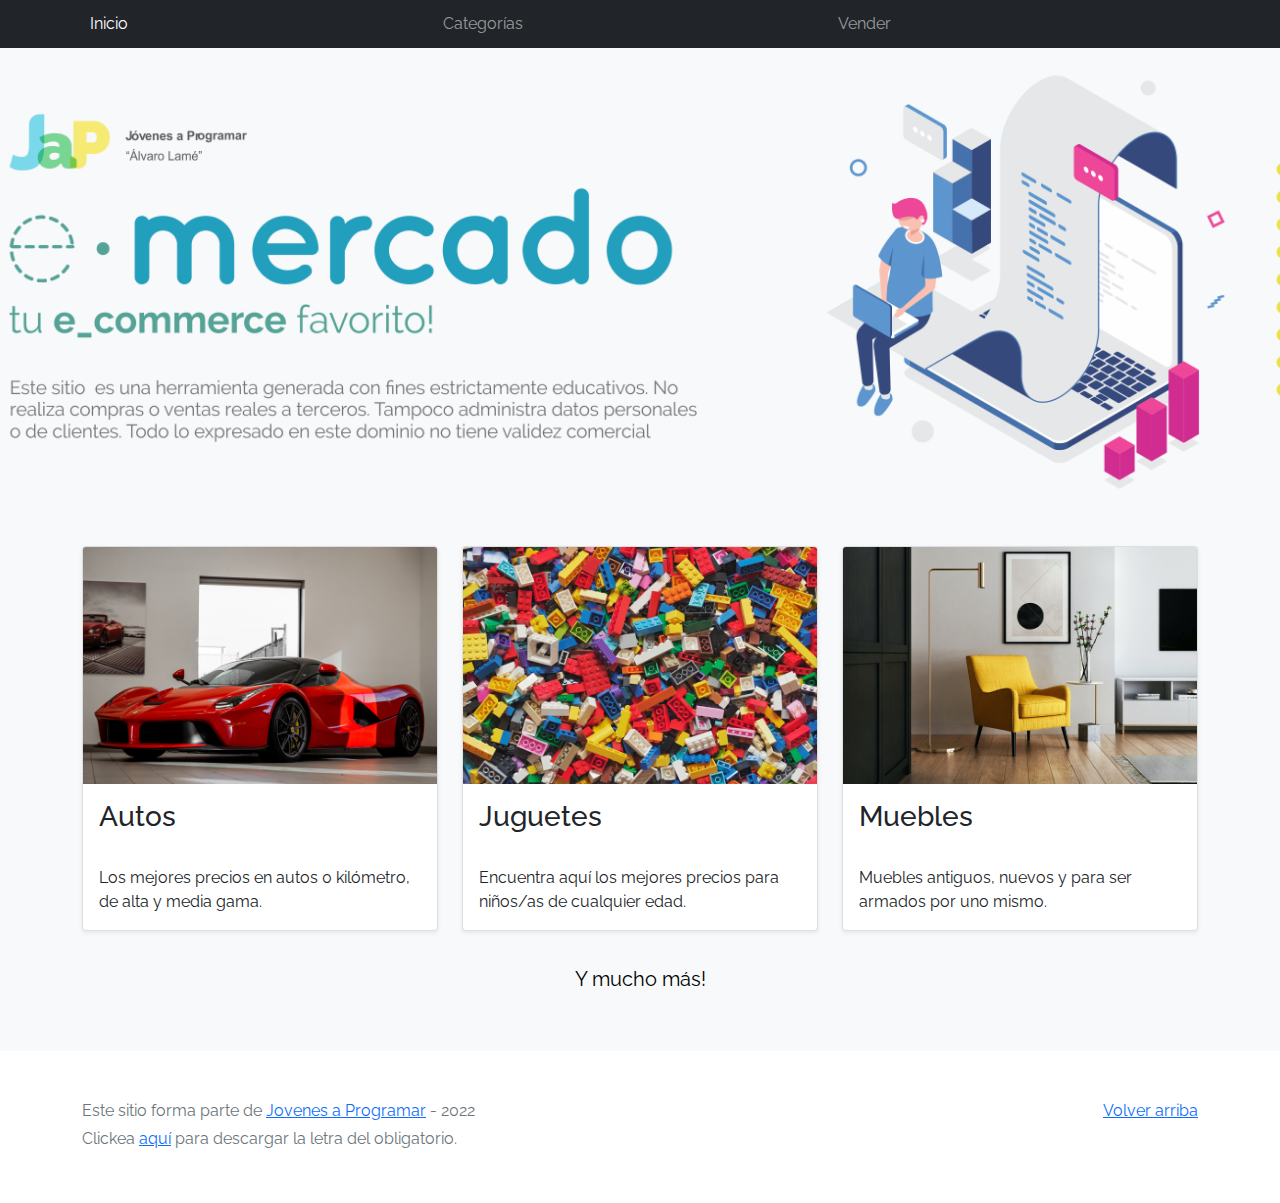
==== index.html @ cf84c2da "Agregue workspace-inicial" ====
<!DOCTYPE html>
<html lang="es">

<head>
  <meta http-equiv="Content-Type" content="text/html; charset=UTF-8">
  <meta name="viewport" content="width=device-width, initial-scale=1, shrink-to-fit=no">
  <title>eMercado - Todo lo que busques está aquí</title>

  <link href="https://fonts.googleapis.com/css?family=Raleway:300,300i,400,400i,700,700i,900,900i" rel="stylesheet">
  <link href="css/bootstrap.min.css" rel="stylesheet">
  <link href="css/styles.css" rel="stylesheet">
</head>

<body>
  <nav class="navbar navbar-expand-lg navbar-dark bg-dark p-1">
    <div class="container">
      <button class="navbar-toggler" type="button" data-bs-toggle="collapse" data-bs-target="#navbarNav"
        aria-controls="navbarNav" aria-expanded="false" aria-label="Toggle navigation">
        <span class="navbar-toggler-icon"></span>
      </button>
      <div class="collapse navbar-collapse" id="navbarNav">
        <ul class="navbar-nav w-100 justify-content-between">
          <li class="nav-item">
            <a class="nav-link active" href="index.html">Inicio</a>
          </li>
          <li class="nav-item">
            <a class="nav-link" href="categories.html">Categorías</a>
          </li>
          <li class="nav-item">
            <a class="nav-link" href="sell.html">Vender</a>
          </li>
          <li class="nav-item">
          </li>
        </ul>
      </div>
    </div>
  </nav>
  <main>
    <div class="jumbotron text-center"></div>
    <div class="album py-5 bg-light">
      <div class="container">
        <div class="row">
          <div class="col-md-4">
            <div class="card mb-4 shadow-sm custom-card cursor-active" id="autos">
              <img class="bd-placeholder-img card-img-top" src="img/cars_index.jpg"
                alt="Imgagen representativa de la categoría 'Autos'">
              <h3 class="m-3">Autos</h3>
              <div class="card-body">
                <p class="card-text">Los mejores precios en autos 0 kilómetro, de alta y media gama.</p>
              </div>
            </div>
          </div>
          <div class="col-md-4">
            <div class="card mb-4 shadow-sm custom-card cursor-active" id="juguetes">
              <img class="bd-placeholder-img card-img-top" src="img/toys_index.jpg"
                alt="Imgagen representativa de la categoría 'Juguetes'">
              <h3 class="m-3">Juguetes</h3>
              <div class="card-body">
                <p class="card-text">Encuentra aquí los mejores precios para niños/as de cualquier edad.</p>
              </div>
            </div>
          </div>
          <div class="col-md-4">
            <div class="card mb-4 shadow-sm custom-card cursor-active" id="muebles">
              <img class="bd-placeholder-img card-img-top" src="img/furniture_index.jpg"
                alt="Imgagen representativa de la categoría 'Muebles'">
              <h3 class="m-3">Muebles</h3>
              <div class="card-body">
                <p class="card-text">Muebles antiguos, nuevos y para ser armados por uno mismo.</p>
              </div>
            </div>
          </div>
        </div>
        <div class="row">
          <a class="btn btn-light btn-lg btn-block" href="categories.html">Y mucho más!</a>
        </div>
      </div>
    </div>
  </main>
  <footer class="text-muted">
    <div class="container">
      <p class="float-end">
        <a href="#">Volver arriba</a>
      </p>
      <p>Este sitio forma parte de <a href="https://jovenesaprogramar.edu.uy/" target="_blank">Jovenes a Programar</a> -
        2022</p>
      <p>Clickea <a target="_blank" href="Letra.pdf">aquí</a> para descargar la letra del obligatorio.</p>
    </div>
  </footer>
  <script src="js/bootstrap.bundle.min.js"></script>
  <script src="js/index.js"></script>
  <script src="js/init.js"></script>
</body>

</html>
---- css/styles.css ----
.jumbotron,
.card-body,
.container,
.site-header {
  font-family: 'Raleway', serif !important;
}

.jumbotron .display-4 {
  font-weight: bold;
}

nav a {
  text-decoration: none;
}

.bd-placeholder-img {
  font-size: 1.125rem;
  text-anchor: middle;
  -webkit-user-select: none;
  -moz-user-select: none;
  -ms-user-select: none;
  user-select: none;
}

@media (min-width: 768px) {
  .bd-placeholder-img-lg {
    font-size: 3.5rem;
  }
}

.jumbotron {
  height: 50vh;
  padding: 5em inherit;
  margin-bottom: 0;
  background-color: #53C0FB;
  background: url('../img/cover_back.png');
  background-size: cover;
  background-position: center;
  background-repeat: no-repeat;
  color: black;
  font-weight: bold;
}

@media (min-width: 768px) {
  .jumbotron {
    padding-top: 6rem;
    padding-bottom: 6rem;
  }
}

.jumbotron p:last-child {
  margin-bottom: 0;
}

.jumbotron-heading {
  font-weight: 300;
}

.jumbotron .container {
  max-width: 40rem;
  background-color: rgba(255, 255, 255, 0.5);
  border-radius: 10px;
  text-shadow: 1px 1px 2px grey;
}

.jumbotron .lead {
  font-size: 38px;
}

footer {
  padding-top: 3rem;
  padding-bottom: 3rem;
}

footer p {
  margin-bottom: .25rem;
}

.site-header a {
  color: white;
  transition: ease-in-out color .15s;
}

.site-header .dropdown-menu a {
  color: black;
}

.dropzone {
  border: 2px dashed #0087F7;
  border-radius: 5px;
  background: white;
}

.img-fit {
  max-height: 100%;
}

.alert {
  position: fixed;
  top: 80px;
  width: 50%;
  left: 50%;
  transform: translate(-50%, 0);
}

.lds-ring {
  display: inline-block;
  position: relative;
  width: 64px;
  height: 64px;
  top: 50%;
  left: 50%;
}

.cursor-active {
  cursor: pointer;
}

.left {
  float: left;
  padding: 4px;
  background-color: rgba(255, 255, 255, 0.5);
}

.lds-ring div {
  box-sizing: border-box;
  display: block;
  position: absolute;
  width: 51px;
  height: 51px;
  margin: 6px;
  border: 6px solid #fff;
  border-radius: 50%;
  animation: lds-ring 1.2s cubic-bezier(0.5, 0, 0.5, 1) infinite;
  border-color: #fff transparent transparent transparent;
}

.lds-ring div:nth-child(1) {
  animation-delay: -0.45s;
}

.lds-ring div:nth-child(2) {
  animation-delay: -0.3s;
}

.lds-ring div:nth-child(3) {
  animation-delay: -0.15s;
}

@keyframes lds-ring {
  0% {
    transform: rotate(0deg);
  }

  100% {
    transform: rotate(360deg);
  }
}

.signin {
  width: 100%;
  max-width: 330px;
  padding: 15px;
  margin: auto;
}

#spinner-wrapper {
  position: fixed;
  background-color: rgba(0, 0, 0, 0.5);
  width: 100%;
  height: 100%;
  top: 0;
  left: 0;
  z-index: 1021;
  display: none;
}

main {
  min-height: calc(100vh - 210px);
}

a.custom-card,
a.custom-card:hover {
  color: inherit;
  text-decoration: inherit;
}

.checked {
  color: orange;
}
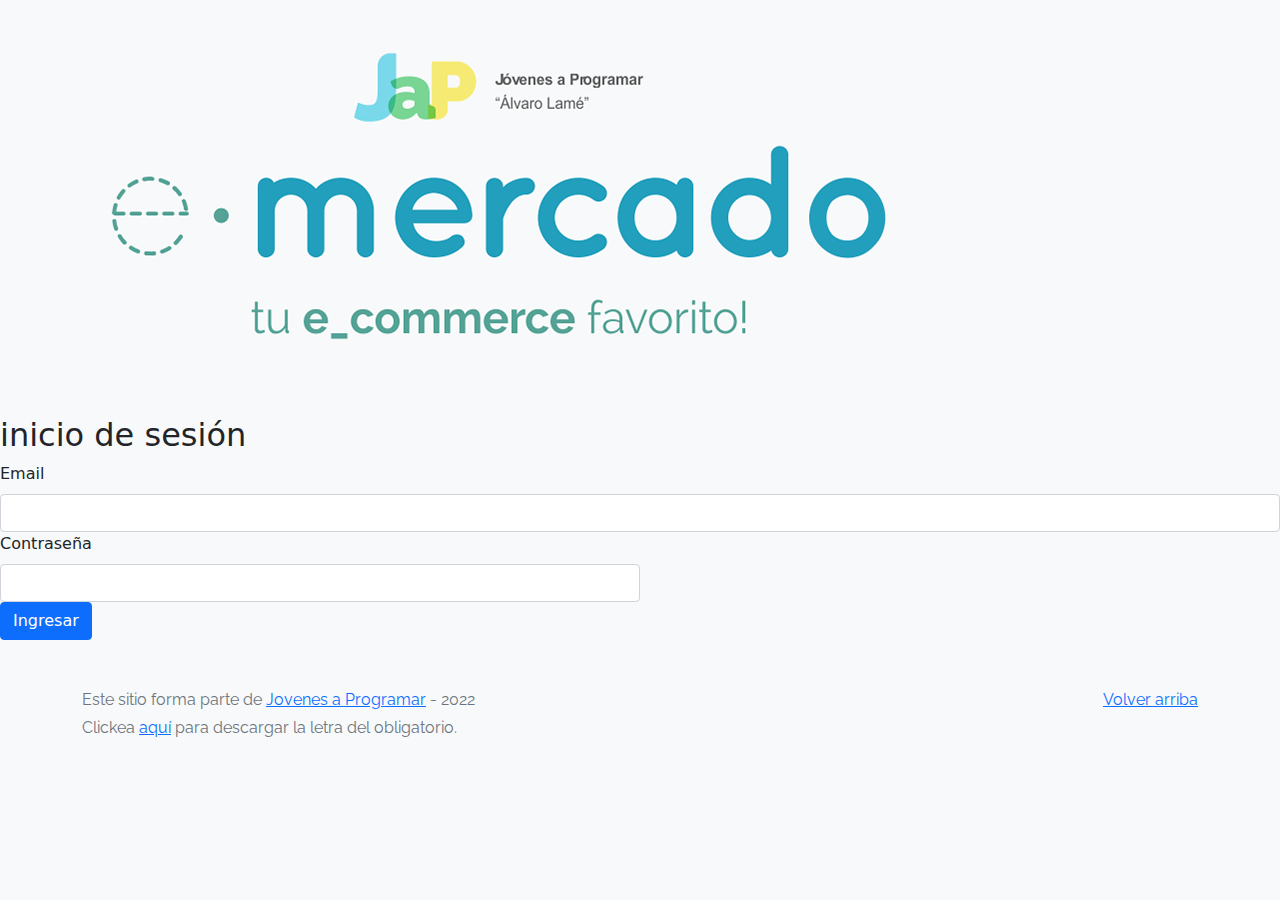
==== commit ed7afd5b: "Agrego login" ====
--- a/index.html
+++ b/index.html
@@ -5,78 +5,46 @@
   <meta http-equiv="Content-Type" content="text/html; charset=UTF-8">
   <meta name="viewport" content="width=device-width, initial-scale=1, shrink-to-fit=no">
   <title>eMercado - Todo lo que busques está aquí</title>
-
+  
   <link href="https://fonts.googleapis.com/css?family=Raleway:300,300i,400,400i,700,700i,900,900i" rel="stylesheet">
   <link href="css/bootstrap.min.css" rel="stylesheet">
   <link href="css/styles.css" rel="stylesheet">
+  <style>
+    body {
+      background-color: rgb(248, 249, 250);
+    }
+  </style>
 </head>
 
 <body>
-  <nav class="navbar navbar-expand-lg navbar-dark bg-dark p-1">
+<!-- agregado 15 08 -->
+
+  <!-- <main class="mt-5">
     <div class="container">
-      <button class="navbar-toggler" type="button" data-bs-toggle="collapse" data-bs-target="#navbarNav"
-        aria-controls="navbarNav" aria-expanded="false" aria-label="Toggle navigation">
-        <span class="navbar-toggler-icon"></span>
-      </button>
-      <div class="collapse navbar-collapse" id="navbarNav">
-        <ul class="navbar-nav w-100 justify-content-between">
-          <li class="nav-item">
-            <a class="nav-link active" href="index.html">Inicio</a>
-          </li>
-          <li class="nav-item">
-            <a class="nav-link" href="categories.html">Categorías</a>
-          </li>
-          <li class="nav-item">
-            <a class="nav-link" href="sell.html">Vender</a>
-          </li>
-          <li class="nav-item">
-          </li>
-        </ul>
-      </div>
+     
     </div>
-  </nav>
-  <main>
-    <div class="jumbotron text-center"></div>
-    <div class="album py-5 bg-light">
-      <div class="container">
-        <div class="row">
-          <div class="col-md-4">
-            <div class="card mb-4 shadow-sm custom-card cursor-active" id="autos">
-              <img class="bd-placeholder-img card-img-top" src="img/cars_index.jpg"
-                alt="Imgagen representativa de la categoría 'Autos'">
-              <h3 class="m-3">Autos</h3>
-              <div class="card-body">
-                <p class="card-text">Los mejores precios en autos 0 kilómetro, de alta y media gama.</p>
-              </div>
-            </div>
-          </div>
-          <div class="col-md-4">
-            <div class="card mb-4 shadow-sm custom-card cursor-active" id="juguetes">
-              <img class="bd-placeholder-img card-img-top" src="img/toys_index.jpg"
-                alt="Imgagen representativa de la categoría 'Juguetes'">
-              <h3 class="m-3">Juguetes</h3>
-              <div class="card-body">
-                <p class="card-text">Encuentra aquí los mejores precios para niños/as de cualquier edad.</p>
-              </div>
-            </div>
-          </div>
-          <div class="col-md-4">
-            <div class="card mb-4 shadow-sm custom-card cursor-active" id="muebles">
-              <img class="bd-placeholder-img card-img-top" src="img/furniture_index.jpg"
-                alt="Imgagen representativa de la categoría 'Muebles'">
-              <h3 class="m-3">Muebles</h3>
-              <div class="card-body">
-                <p class="card-text">Muebles antiguos, nuevos y para ser armados por uno mismo.</p>
-              </div>
-            </div>
-          </div>
-        </div>
-        <div class="row">
-          <a class="btn btn-light btn-lg btn-block" href="categories.html">Y mucho más!</a>
-        </div>
-      </div>
-    </div>
-  </main>
+  </main> -->
+
+  <!-- Empiezo con mi login -->
+<img src="img/login.png" alt="login">
+  <h2>inicio de sesión</h2>
+
+  <!-- Email  -->
+  <div class="col-12">
+    <label for="email" class="form-label">Email</label>
+    <input type="email" class="form-control" id="email">
+  </div>
+  <!-- contraseña  -->
+  <div class="col-sm-6">
+    <label for="password" class="form-label">Contraseña</label>
+    <input type="password" class="form-control" id="password">
+  </div>
+
+  <!-- boton -->
+  <button class="btn btn-primary" type="button" id="logBtn">Ingresar</button>
+<!-- agregado 15 08 -->
+
+<!-- termina mi codigo  -->
   <footer class="text-muted">
     <div class="container">
       <p class="float-end">
@@ -87,9 +55,7 @@
       <p>Clickea <a target="_blank" href="Letra.pdf">aquí</a> para descargar la letra del obligatorio.</p>
     </div>
   </footer>
-  <script src="js/bootstrap.bundle.min.js"></script>
-  <script src="js/index.js"></script>
-  <script src="js/init.js"></script>
+  <script src="js/login.js"></script>
 </body>
 
 </html>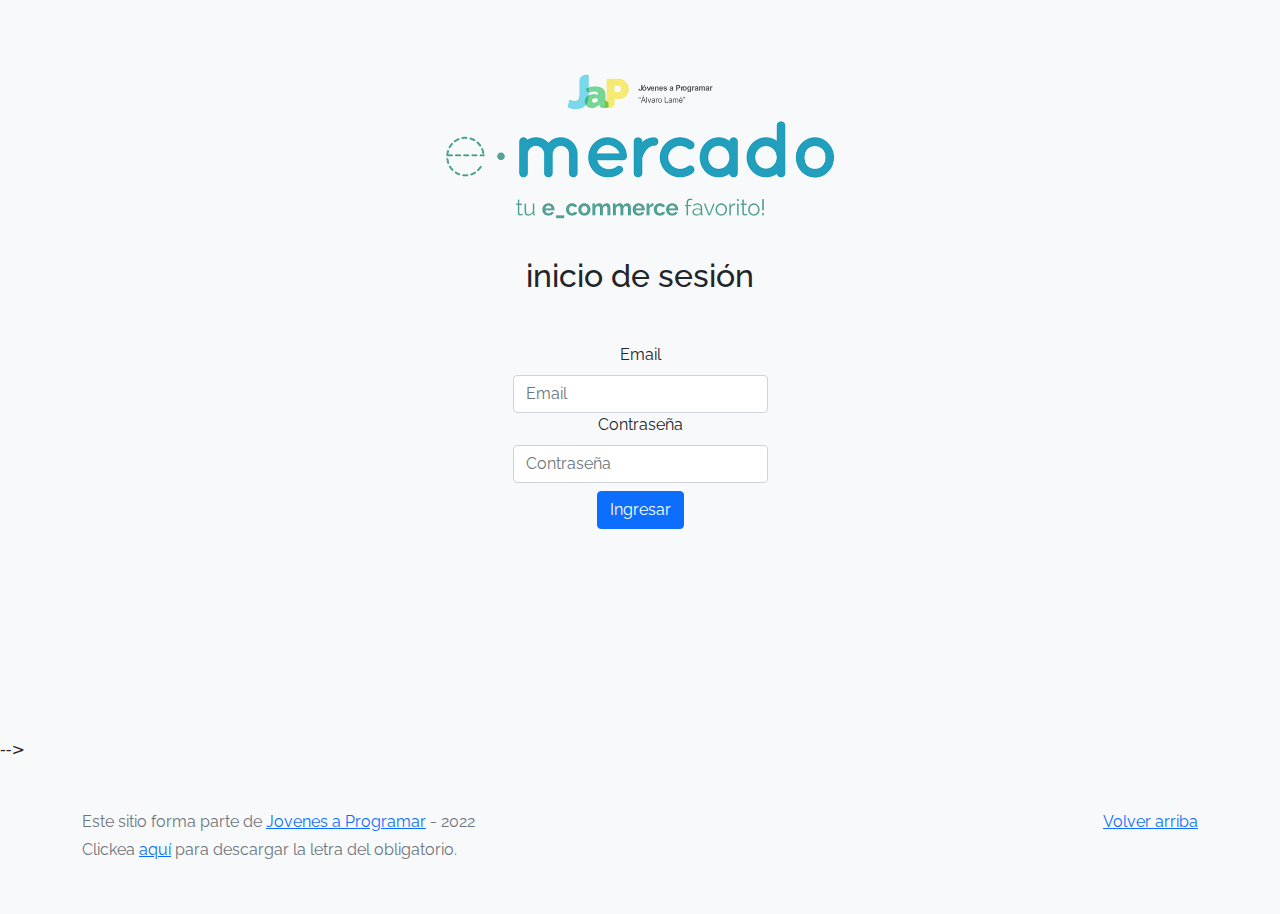
==== commit 1ae19874: "cambios en css/bootstrap" ====
--- a/index.html
+++ b/index.html
@@ -17,34 +17,33 @@
 </head>
 
 <body>
-<!-- agregado 15 08 -->
 
-  <!-- <main class="mt-5">
-    <div class="container">
-     
+<main class="mt-5">
+  <div class="container text-center">
+       <!-- Empiezo con mi login -->
+    <div class="mt-5">
+      <img src="img/login.png" alt="login" width="500px">
     </div>
+    <h2>inicio de sesión</h2>
+
+    <!-- Email  -->
+    <div class="container w-25 mt-5" >
+      <label for="email" class="form-label">Email</label>
+      <input type="email" placeholder="Email" class="form-control" id="email">
+   
+      <!-- contraseña  -->
+      <label for="password" class="form-label">Contraseña</label>
+      <input type="password" placeholder="Contraseña" class="form-control" id="password">
+     <!-- boton -->
+     <button type="button" class="mt-2 btn btn-primary" data-bs-toggle="button" id="logBtn">Ingresar</button>
+
+    </div>
+    </div>
+     <!-- termina mi login  -->
+
   </main> -->
 
-  <!-- Empiezo con mi login -->
-<img src="img/login.png" alt="login">
-  <h2>inicio de sesión</h2>
 
-  <!-- Email  -->
-  <div class="col-12">
-    <label for="email" class="form-label">Email</label>
-    <input type="email" class="form-control" id="email">
-  </div>
-  <!-- contraseña  -->
-  <div class="col-sm-6">
-    <label for="password" class="form-label">Contraseña</label>
-    <input type="password" class="form-control" id="password">
-  </div>
-
-  <!-- boton -->
-  <button class="btn btn-primary" type="button" id="logBtn">Ingresar</button>
-<!-- agregado 15 08 -->
-
-<!-- termina mi codigo  -->
   <footer class="text-muted">
     <div class="container">
       <p class="float-end">
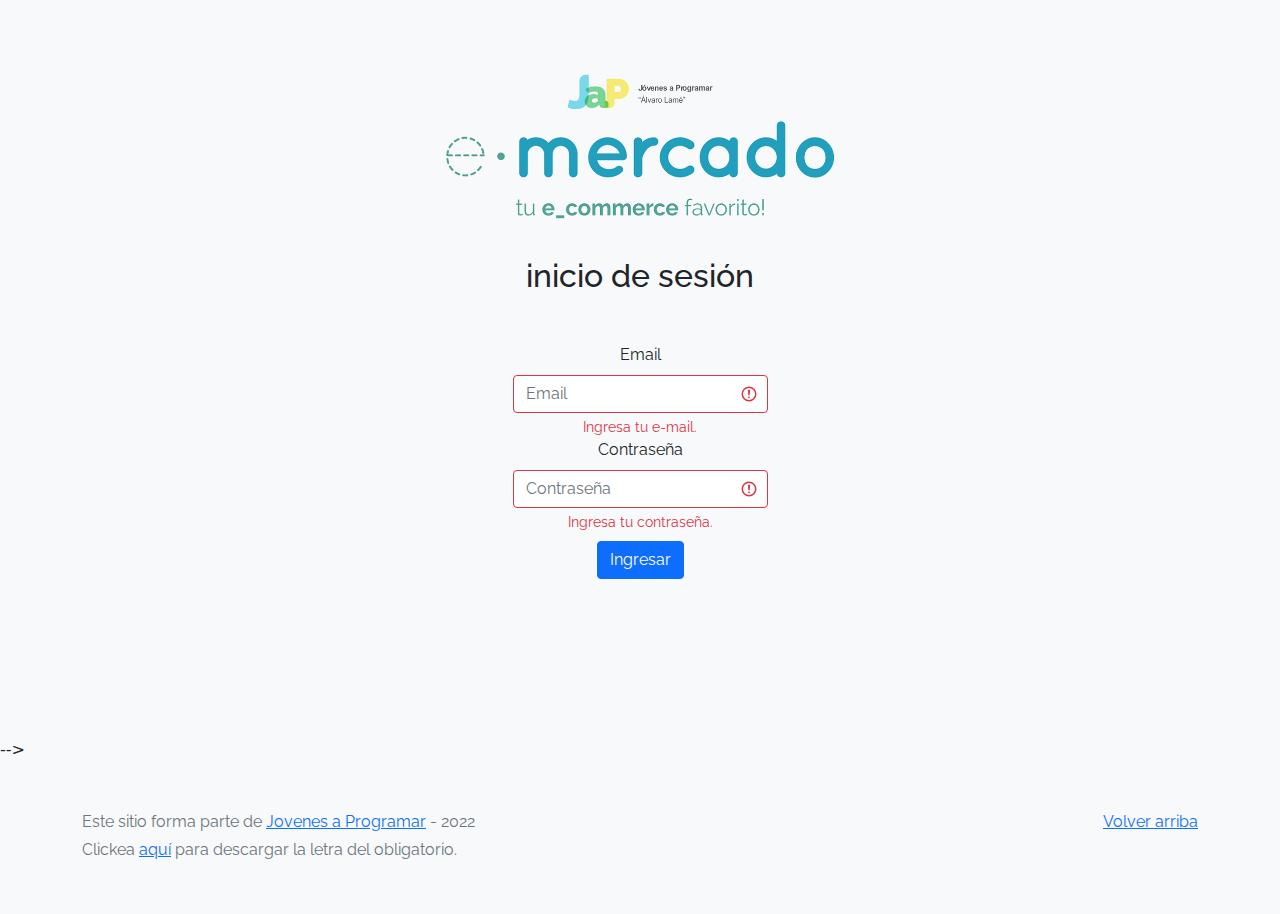
==== commit bdeb8a44: "Agrego validación con boostrap" ====
--- a/index.html
+++ b/index.html
@@ -5,7 +5,7 @@
   <meta http-equiv="Content-Type" content="text/html; charset=UTF-8">
   <meta name="viewport" content="width=device-width, initial-scale=1, shrink-to-fit=no">
   <title>eMercado - Todo lo que busques está aquí</title>
-  
+
   <link href="https://fonts.googleapis.com/css?family=Raleway:300,300i,400,400i,700,700i,900,900i" rel="stylesheet">
   <link href="css/bootstrap.min.css" rel="stylesheet">
   <link href="css/styles.css" rel="stylesheet">
@@ -18,28 +18,38 @@
 
 <body>
 
-<main class="mt-5">
-  <div class="container text-center">
-       <!-- Empiezo con mi login -->
-    <div class="mt-5">
-      <img src="img/login.png" alt="login" width="500px">
+  <main class="mt-5">
+    <div class="container text-center">
+      <!-- Empiezo con mi login -->
+      <div class="mt-5">
+        <img src="img/login.png" alt="login" width="500px">
+      </div>
+      <h2>inicio de sesión</h2>
+
+      <!-- Email  -->
+      <div class="container w-25 mt-5">
+        <div class="was-validated">
+          <label for="email" class="form-label">Email</label>
+          <input type="email" placeholder="Email" class="form-control" id="email" required> <!-- required para que funcione el was-validated  -->
+          <div class="invalid-feedback">
+            Ingresa tu e-mail.
+          </div>
+        </div>
+        <!-- contraseña  -->
+        <div class="was-validated">
+          <label for="password" class="form-label">Contraseña</label>
+          <input type="password" placeholder="Contraseña" class="form-control" id="password" required>
+          <div class="invalid-feedback">
+            Ingresa tu contraseña.
+          </div>
+        </div>
+
+        <!-- boton -->
+        <button type="button" class="mt-2 btn btn-primary" data-bs-toggle="button" id="logBtn">Ingresar</button>
+
+      </div>
     </div>
-    <h2>inicio de sesión</h2>
-
-    <!-- Email  -->
-    <div class="container w-25 mt-5" >
-      <label for="email" class="form-label">Email</label>
-      <input type="email" placeholder="Email" class="form-control" id="email">
-   
-      <!-- contraseña  -->
-      <label for="password" class="form-label">Contraseña</label>
-      <input type="password" placeholder="Contraseña" class="form-control" id="password">
-     <!-- boton -->
-     <button type="button" class="mt-2 btn btn-primary" data-bs-toggle="button" id="logBtn">Ingresar</button>
-
-    </div>
-    </div>
-     <!-- termina mi login  -->
+    <!-- termina mi login  -->
 
   </main> -->
 
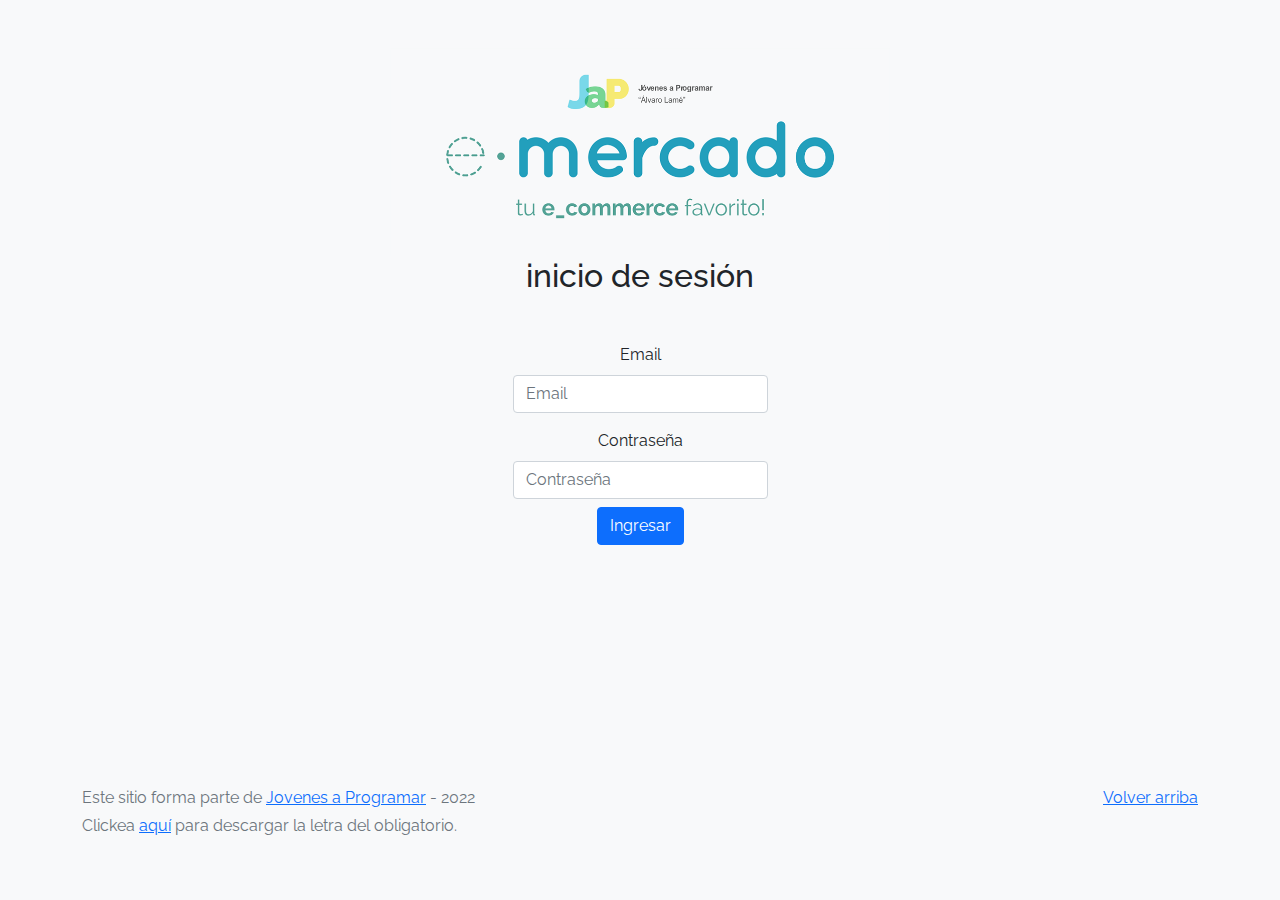
==== commit 8d0d975e: "Arreglos bootstrap" ====
--- a/index.html
+++ b/index.html
@@ -28,15 +28,16 @@
 
       <!-- Email  -->
       <div class="container w-25 mt-5">
-        <div class="was-validated">
+        <div id="validacionEmail">
           <label for="email" class="form-label">Email</label>
-          <input type="email" placeholder="Email" class="form-control" id="email" required> <!-- required para que funcione el was-validated  -->
+          <input type="email" placeholder="Email" class="form-control" id="email" required>
+          <!-- required para que funcione el was-validated  -->
           <div class="invalid-feedback">
             Ingresa tu e-mail.
           </div>
         </div>
         <!-- contraseña  -->
-        <div class="was-validated">
+        <div id="validacionPass" class="mt-3">
           <label for="password" class="form-label">Contraseña</label>
           <input type="password" placeholder="Contraseña" class="form-control" id="password" required>
           <div class="invalid-feedback">
@@ -51,7 +52,7 @@
     </div>
     <!-- termina mi login  -->
 
-  </main> -->
+  </main>
 
 
   <footer class="text-muted">
--- a/css/styles.css
+++ b/css/styles.css
@@ -187,4 +187,8 @@
 
 .checked {
   color: orange;
+}
+
+#gallery-modal .modal-img {
+  width: 100%;
 }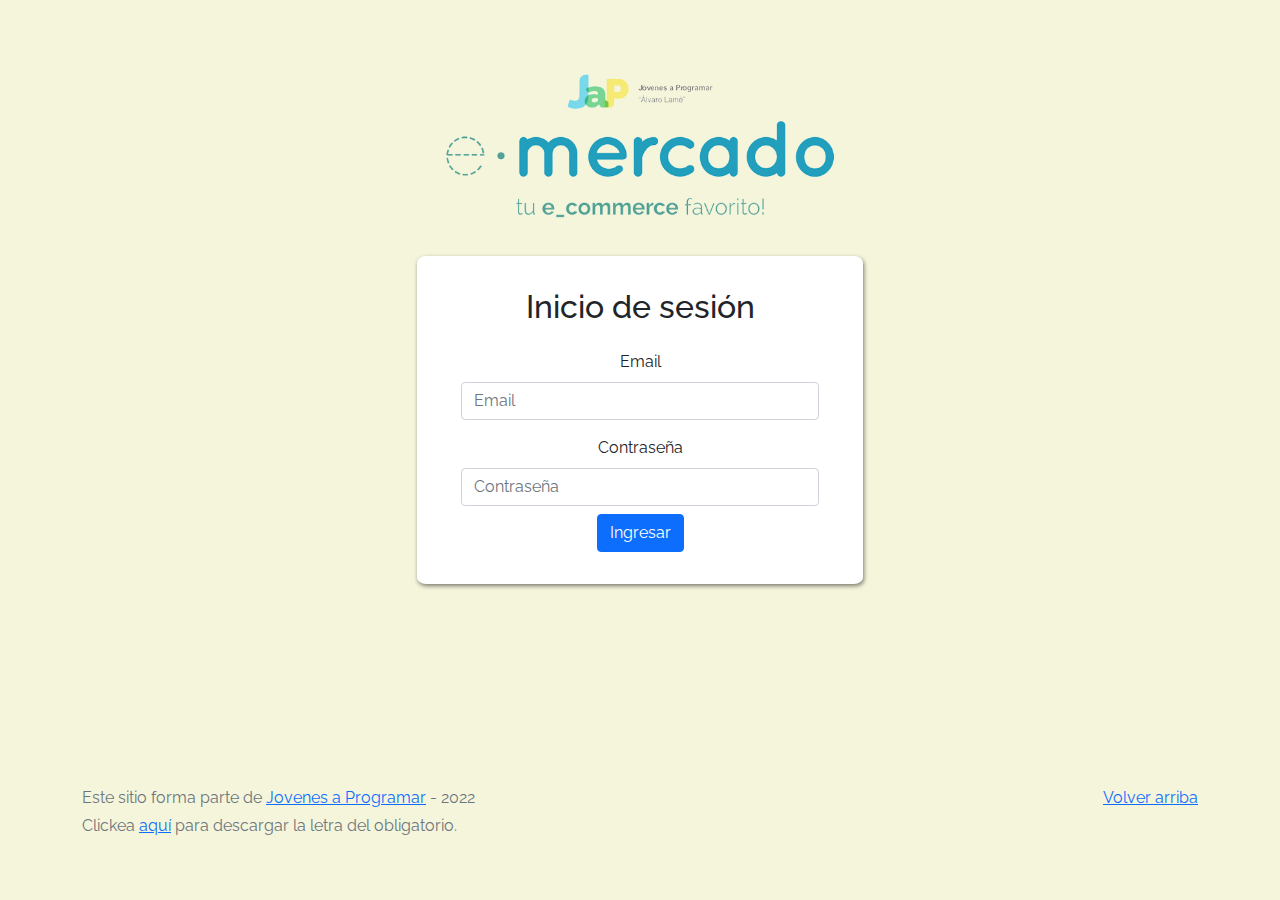
==== commit bf8e2367: "Cambios" ====
--- a/index.html
+++ b/index.html
@@ -16,42 +16,43 @@
   </style>
 </head>
 
-<body>
+<body class="fondo">
 
   <main class="mt-5">
     <div class="container text-center">
       <!-- Empiezo con mi login -->
       <div class="mt-5">
-        <img src="img/login.png" alt="login" width="500px">
+        <img src="img/login-2.png" alt="login" width="500px">
       </div>
-      <h2>inicio de sesión</h2>
+      <div class="login">
+        <h2>Inicio de sesión</h2>
 
-      <!-- Email  -->
-      <div class="container w-25 mt-5">
-        <div id="validacionEmail">
-          <label for="email" class="form-label">Email</label>
-          <input type="email" placeholder="Email" class="form-control" id="email" required>
-          <!-- required para que funcione el was-validated  -->
-          <div class="invalid-feedback">
-            Ingresa tu e-mail.
+        <!-- Email  -->
+        <div class="container mt-4">
+          <div id="validacionEmail">
+            <label for="email" class="form-label">Email</label>
+            <input type="email" placeholder="Email" class="form-control" id="email" required>
+            <!-- required para que funcione el was-validated  -->
+            <div class="invalid-feedback">
+              Ingresa tu e-mail.
+            </div>
           </div>
+          <!-- contraseña  -->
+          <div id="validacionPass" class="mt-3">
+            <label for="password" class="form-label">Contraseña</label>
+            <input type="password" placeholder="Contraseña" class="form-control" id="password" required>
+            <div class="invalid-feedback">
+              Ingresa tu contraseña.
+            </div>
+          </div>
+
+          <!-- boton -->
+          <button type="button" class="mt-2 btn btn-primary" data-bs-toggle="button" id="logBtn">Ingresar</button>
+
         </div>
-        <!-- contraseña  -->
-        <div id="validacionPass" class="mt-3">
-          <label for="password" class="form-label">Contraseña</label>
-          <input type="password" placeholder="Contraseña" class="form-control" id="password" required>
-          <div class="invalid-feedback">
-            Ingresa tu contraseña.
-          </div>
-        </div>
-
-        <!-- boton -->
-        <button type="button" class="mt-2 btn btn-primary" data-bs-toggle="button" id="logBtn">Ingresar</button>
-
       </div>
+      <!-- termina mi login  -->
     </div>
-    <!-- termina mi login  -->
-
   </main>
 
 
--- a/css/styles.css
+++ b/css/styles.css
@@ -191,4 +191,52 @@
 
 #gallery-modal .modal-img {
   width: 100%;
+}
+
+#boton-up {
+  width: 60px;
+  height: 60px;
+  background-color: #46a2fd;
+  display: flex;
+  justify-content: center;
+  align-items: center;
+  color: white;
+  border-radius: 50%;
+  font-size: 20px;
+  position: fixed;
+  bottom: 50px;
+  right: 50px;
+  cursor: pointer;
+  border: 4px solid transparent;
+  transition: all 300ms ease;
+  transform: scale(0);
+}
+
+#boton-up:hover {
+  transform: scale(1.1);
+  border-color: rgb(0, 0, 0, 0.5);
+}
+
+.cantPrd {
+  width: 40%;
+}
+
+.btnArreglo {
+  width: min-content;
+  height: min-content;
+}
+
+.login {
+  background-color: white;
+  border-radius: 2%;
+  margin-left: 30%;
+  margin-right: 30%;
+  padding: 2rem;
+  -webkit-box-shadow: 1px 2px 4px rgba(0, 0, 0, .5);
+  -moz-box-shadow: 1px 2px 4px rgba(0, 0, 0, .5);
+  box-shadow: 1px 2px 4px rgba(0, 0, 0, .5);
+}
+
+.fondo {
+  background-color: beige;
 }